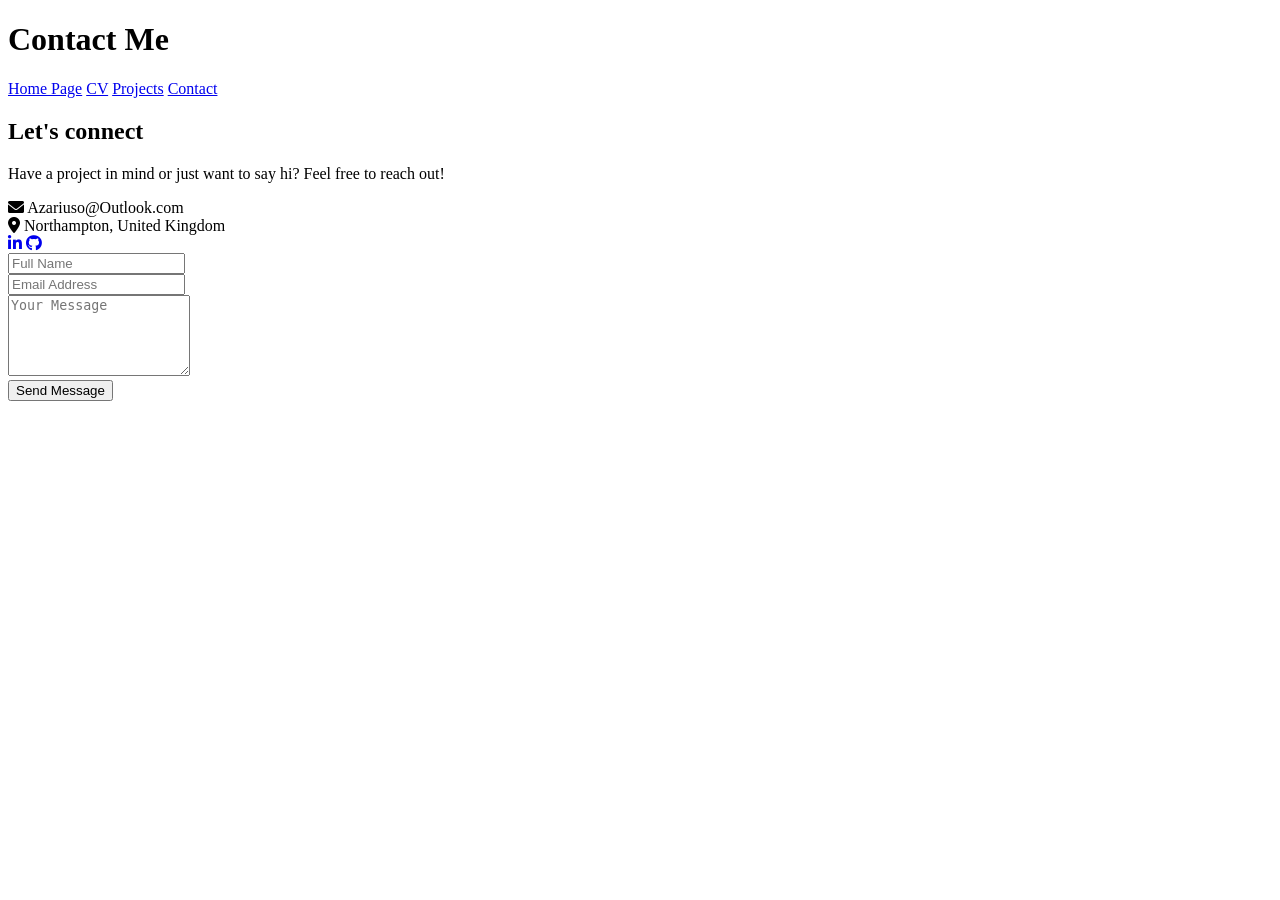
==== Contact.html @ 321ed541 "added files through an upload A portfolio website." ====
<!DOCTYPE html>
<html lang="en">
<head>
    <meta charset="UTF-8">
    <meta name="viewport" content="width=device-width, initial-scale=1.0">
    <title>Contact Me</title>
    <link rel="stylesheet" href="style.css">
    <link rel="stylesheet" href="https://cdnjs.cloudflare.com/ajax/libs/font-awesome/6.0.0/css/all.min.css">
</head>
<body>
 <header>
        <div class="logo">
            <span class="dot"></span>
            <div>
               <h1>Contact Me</h1>
            </div>
        </div>
        <nav>
		    <a href="Websitestuff.html">Home Page</a>
            <a href="Resume.html">CV</a>
            <a href="Projects.Html">Projects</a>
            <a href="Contact.Html">Contact</a>
        </nav>
    </header>
	

    <div class="background-blob"></div>
    
    <div class="contact-container">
        <div class="contact-info">
            <h2>Let's connect</h2>
            <p>Have a project in mind or just want to say hi? Feel free to reach out!</p>
            
            <div class="info-item">
                <i class="fas fa-envelope"></i>
                <span>Azariuso@Outlook.com</span>
            </div>
            <div class="info-item">
                <i class="fas fa-map-marker-alt"></i>
                <span>Northampton, United Kingdom</span>
            </div>

            <div class="social-links">
                <a href="https://www.linkedin.com/in/azariuso/"><i class="fab fa-linkedin-in"></i></a>
                <a href="https://github.com/AzariusO/AzariusO"><i class="fab fa-github"></i></a>
            </div>
        </div>

        <form method="post" action="mailto:Azariuso@Outlook.com" class="contact-form">
            <div class="input-group">
                <input type="text" placeholder="Full Name" required>
            </div>
            <div class="input-group">
                <input type="email" placeholder="Email Address" required>
            </div>
            <div class="input-group">
                <textarea placeholder="Your Message" rows="5" required></textarea>
            </div>
            <button type="submit" value="Send Email" class="submit-btn">Send Message</button>
        </form>
    </div>
</body>
</html>
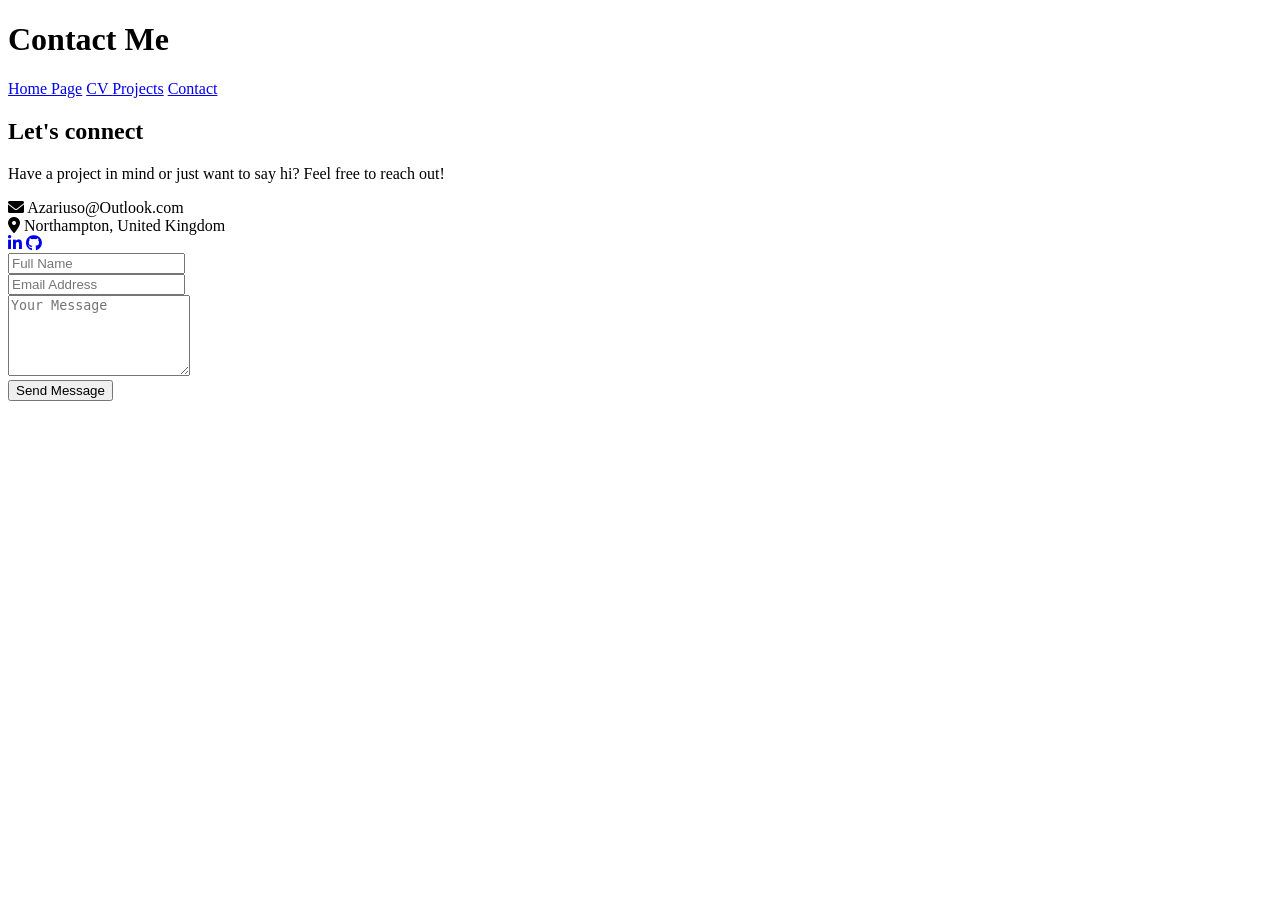
==== commit ec244013: "Fix HTML formatting issues in Contact.html" ====
--- a/Contact.html
+++ b/Contact.html
@@ -16,8 +16,8 @@
             </div>
         </div>
         <nav>
-		    <a href="Websitestuff.html">Home Page</a>
-            <a href="Resume.html">CV</a>
+		    <a href="index.html">Home Page</a>
+            <a href="Resume.html">CV </a>
             <a href="Projects.Html">Projects</a>
             <a href="Contact.Html">Contact</a>
         </nav>
@@ -60,4 +60,4 @@
         </form>
     </div>
 </body>
-</html>+</html>
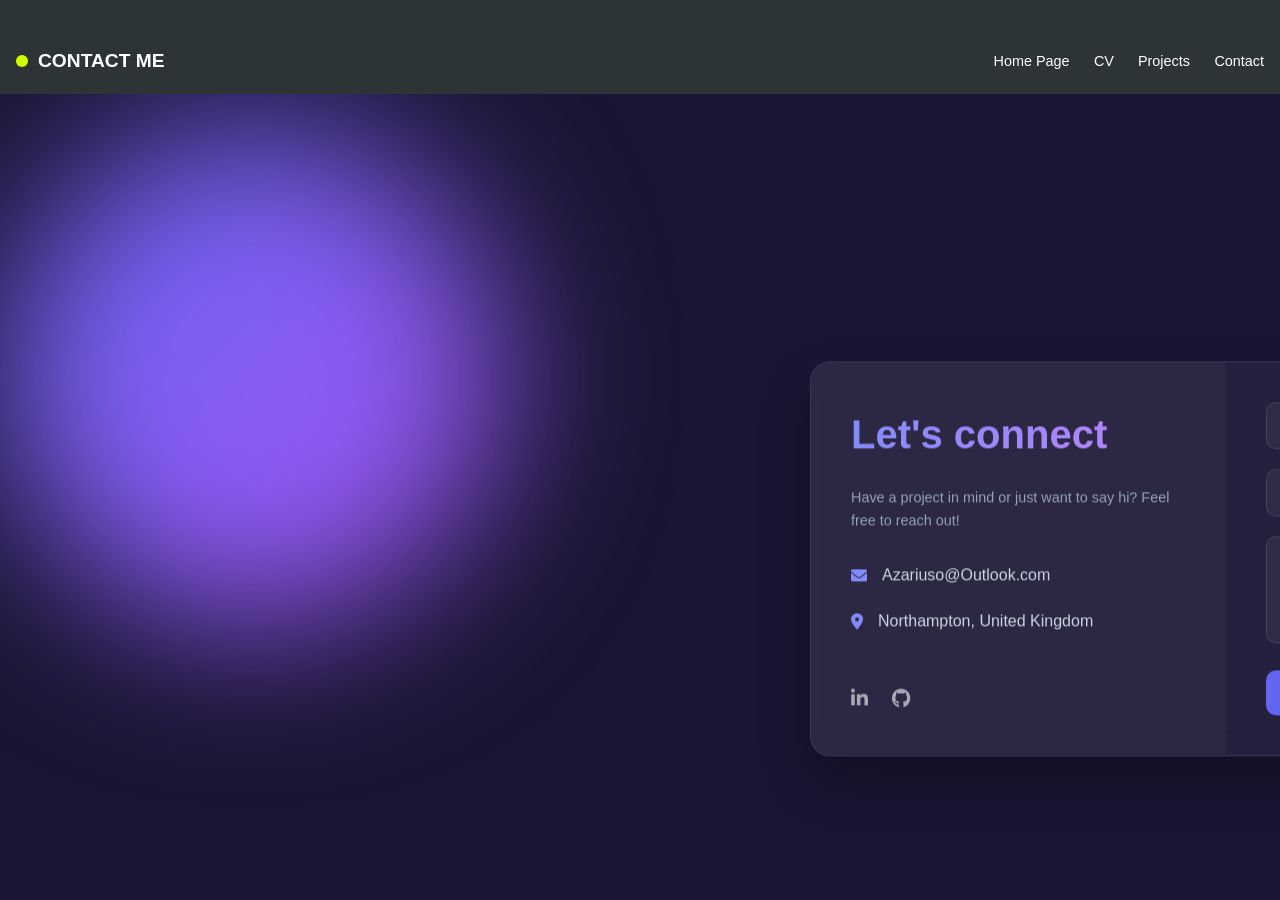
==== commit 26f6aa64: "Fix HTML formatting and update stylesheet link" ====
--- a/Contact.html
+++ b/Contact.html
@@ -4,7 +4,7 @@
     <meta charset="UTF-8">
     <meta name="viewport" content="width=device-width, initial-scale=1.0">
     <title>Contact Me</title>
-    <link rel="stylesheet" href="style.css">
+    <link rel="stylesheet" href="Style.css">
     <link rel="stylesheet" href="https://cdnjs.cloudflare.com/ajax/libs/font-awesome/6.0.0/css/all.min.css">
 </head>
 <body>
@@ -16,10 +16,10 @@
             </div>
         </div>
         <nav>
-		    <a href="index.html">Home Page</a>
-            <a href="Resume.html">CV </a>
-            <a href="Projects.Html">Projects</a>
-            <a href="Contact.Html">Contact</a>
+		    <a href="Portfolio-Website/index.html">Home Page</a>
+            <a href="Portfolio-Website/Resume.html">CV </a>
+            <a href="Portfolio-Website/Projects.Html">Projects</a>
+            <a href="Portfolio-Website/Contact.Html">Contact</a>
         </nav>
     </header>
 	
--- a/Style.css
+++ b/Style.css
@@ -0,0 +1,463 @@
+:root {
+    --bg-dark: #1a1533;
+    --text-white: #ffffff;
+    --accent-yellow: #d4ff00;
+    --accent-orange: #ff4d29;
+    --accent-blue: #8ee3ef;
+}
+
+body {
+    margin: 0;
+    font-family: 'Arial', sans-serif;
+    background-color: var(--bg-dark);
+    color: var(--text-white);
+}
+
+/* Header */
+header {
+    display: flex;
+    justify-content: space-between;
+    padding: 20px 50px;
+    align-items: center;
+}
+
+.logo { display: flex; align-items: center; }
+.logo h1 { font-size: 1.2rem; margin: 0; }
+.logo p { font-size: 0.8rem; margin: 0; opacity: 0.8; }
+.dot { height: 12px; width: 12px; background: var(--accent-yellow); border-radius: 50%; margin-right: 10px; }
+
+nav a { color: white; text-decoration: none; margin-left: 20px; font-size: 0.9rem; }
+
+/* Hero Section */
+.hero {
+    display: flex;
+    justify-content: center;
+    align-items: center;
+    min-height: 70vh;
+    gap: 50px;
+    padding: 0 10%;
+}
+
+.profile-pic {
+    width: 300px;
+    height: 300px;
+    border-radius: 50%;
+    overflow: hidden;
+    border: 1px solid rgba(255,255,255,0.2);
+}
+
+.profile-pic img {
+    width: 100%;
+    height: 100%;
+    object-fit: cover;
+}
+
+.bio-container { max-width: 500px; }
+.bio-container h1 { font-size: 4rem; margin-bottom: 10px; }
+
+
+.button-group { display: flex; gap: 15px; margin-top: 30px; }
+.btn {
+    width: 80px;
+    height: 80px;
+    border-radius: 50%;
+    display: flex;
+    align-items: center;
+    justify-content: center;
+    text-decoration: none;
+    font-weight: bold;
+    font-size: 0.8rem;
+    color: black;
+    transition: transform 0.2s;
+}
+
+.btn:hover { transform: scale(1.1); }
+.yellow { background-color: #FFCDA2 ; }
+.orange { background-color: #893168 ; }
+.blue { background-color: #989FCE; }
+
+/* Footer */
+footer {
+    display: flex;
+    justify-content: space-around;
+    padding: 40px 10%;
+    border-top: 1px solid rgba(255,255,255,0.1);
+    font-size: 0.9rem;
+}
+
+.footer-item h4 { margin-bottom: 5px; font-size: 1rem; }
+
+body {
+    font-family: 'Segoe UI', Tahoma, Geneva, Verdana, sans-serif;
+    margin: 0;
+    padding: 0;
+    background-color: #1a1533;
+    line-height: 1.6;
+}
+
+header {
+    background: #2d3436;
+    color: white;
+    padding: 3rem 1rem;
+    text-align: center;
+}
+
+.container {
+    max-width: 1100px;
+    margin: 2rem auto;
+    padding: 0 1rem;
+}
+
+/* Project Grid Layout */
+.project-grid {
+    display: flex;
+    flex-wrap: wrap;
+    gap: 24px;
+    justify-content: center;
+}
+
+.card {
+    background: white;
+    border-radius: 12px;
+    overflow: hidden;
+    width: 320px;
+    box-shadow: 0 4px 6px rgba(0,0,0,0.1);
+    transition: transform 0.3s ease, box-shadow 0.3s ease;
+    cursor: pointer;
+	color: black;
+}
+
+.card:hover {
+    transform: translateY(-10px);
+    box-shadow: 0 15px 30px rgba(0,0,0,0.2);
+}
+
+.card-image {
+    height: 180px;
+    background: #dfe6e9;
+    display: flex;
+    align-items: center;
+    justify-content: center;
+    position: relative;
+    overflow: hidden;
+	object-fit: contain;
+}   
+
+
+
+}
+/* 2. Text Overlay Animation */
+.card-image::after {
+    content: "View Project";
+    position: absolute;
+    background: rgba(9, 132, 227, 0.9);
+    color: white;
+    width: 100%;
+    height: 100%;
+    display: flex;
+    align-items: center;
+    justify-content: center;
+    font-weight: bold;
+    opacity: 0;
+    transition: opacity 0.3s ease;
+}
+
+.card:hover .card-image::after {
+    opacity: 1;
+}
+
+
+.card-content {
+    padding: 1.5rem;
+}
+
+.card-content h3 {
+    margin: 0 0 0.5rem 0;
+    color: #0984e3;
+}
+
+.tags {
+    margin-top: 1rem;
+}
+
+.tag {
+    display: inline-block;
+    background: #e1f5fe;
+    color: #0288d1;
+    padding: 0.3rem 0.7rem;
+    border-radius: 20px;
+    font-size: 0.75rem;
+    margin-right: 5px;
+}
+
+* {
+    box-sizing: border-box;
+    margin: 0;
+    padding: 0;
+}
+
+
+.resume-container {
+    max-width: 1450px;
+    margin: 0 auto;
+    background: #fff;
+    display: flex;
+    box-shadow: 0 10px 30px rgba(0,0,0,0.1);
+    border-radius: 8px;
+    overflow: hidden;
+	color: black;
+}
+
+.sidebar {
+    flex: 0 0 300px;
+    background-color: var(--primary-color);
+    color: var(--text-light);
+    padding: 40px 30px;
+}
+
+aside {
+	max-height:500px;
+}
+
+.sidebar h2 {
+    text-transform: uppercase;
+    font-size: 1.1rem;
+    margin-bottom: 15px;
+    margin-top: 30px;
+    border-bottom: 2px solid var(--accent-color);
+    display: inline-block;
+    letter-spacing: 1px;
+}
+
+.contact-info p, .skills-list li {
+    font-size: 0.9rem;
+    margin-bottom: 10px;
+    list-style: none;
+}
+
+
+.main-content {
+    flex: 1;
+    padding: 40px;
+}
+
+header {
+    border-bottom: 3px solid var(--primary-color);
+    padding-bottom: 20px;
+    margin-bottom: 30px;
+}
+
+header h1 {
+    font-size: 2.5rem;
+    color: var(--primary-color);
+    text-transform: uppercase;
+    line-height: 1.1;
+}
+
+header p {
+    font-size: 1.1rem;
+    color: var(--accent-color);
+    font-weight: bold;
+    margin-top: 5px;
+}
+
+section {
+    margin-bottom: 30px;
+}
+
+section h2 {
+    color: var(--primary-color);
+    margin-bottom: 15px;
+    font-size: 1.4rem;
+    text-transform: uppercase;
+    border-left: 5px solid var(--accent-color);
+    padding-left: 10px;
+}
+
+.job, .edu {
+    margin-bottom: 20px;
+}
+
+.job-title {
+    font-weight: bold;
+    font-size: 1.1rem;
+}
+
+.company-name, .dates {
+    color: #777;
+    font-style: italic;
+    font-size: 0.9rem;
+}
+
+.job-desc {
+    margin-top: 8px;
+    padding-left: 20px;
+}
+
+
+@media (max-width: 768px) {
+    .resume-container {
+        flex-direction: column;
+    }
+    
+    .sidebar {
+        text-align: center;
+    }
+    
+    .sidebar h2 {
+        display: block;
+        width: fit-content;
+        margin-left: auto;
+        margin-right: auto;
+    }
+}
+
+
+
+* {
+    margin: 0;
+    padding: 0;
+    box-sizing: border-box;
+    font-family: 'Segoe UI', Tahoma, Geneva, Verdana, sans-serif;
+}
+
+
+
+
+.background-blob {
+    position: absolute;
+    width: 500px;
+    height: 500px;
+    background: linear-gradient(135deg, #6366f1 0%, #a855f7 100%);
+    filter: blur(80px);
+    border-radius: 50%;
+    z-index: -1;
+    animation: move 10s infinite alternate;
+}
+
+@keyframes move {
+    from { transform: translate(-20%, -20%); }
+    to { transform: translate(30%,  30%); }
+}
+
+
+.contact-container {
+    display: flex;
+    width: 900px;
+    max-width: 95%;
+    background: rgba(255, 255, 255, 0.05);
+    backdrop-filter: blur(15px);
+    border: 1px solid rgba(255, 255, 255, 0.1);
+    border-radius: 20px;
+    overflow: hidden;
+    box-shadow: 0 25px 50px rgba(0, 0, 0, 0.3);
+	align-items: Center;
+	justify-content: Center;
+	transform: translate(90%, 60%);
+}
+
+
+.contact-info {
+    flex: 1;
+    padding: 40px;
+    background: rgba(255, 255, 255, 0.03);
+    display: flex;
+    flex-direction: column;
+    justify-content: center;
+}
+
+.contact-info h2 {
+    font-size: 2.5rem;
+    margin-bottom: 20px;
+    background: linear-gradient(to right, #818cf8, #c084fc);
+    -webkit-background-clip: text;
+    -webkit-text-fill-color: transparent;
+}
+
+.contact-info p {
+    color: #94a3b8;
+    margin-bottom: 30px;
+    line-height: 1.6;
+}
+
+.info-item {
+    display: flex;
+    align-items: center;
+    margin-bottom: 20px;
+    color: #cbd5e1;
+}
+
+.info-item i {
+    margin-right: 15px;
+    color: #818cf8;
+}
+
+.social-links {
+    margin-top: 30px;
+}
+
+.social-links a {
+    color: #fff;
+    font-size: 1.2rem;
+    margin-right: 20px;
+    transition: 0.3s;
+    opacity: 0.6;
+}
+
+.social-links a:hover {
+    opacity: 1;
+    color: #818cf8;
+    transform: translateY(-3px);
+}
+
+/* Right Side: Form */
+.contact-form {
+    flex: 1.2;
+    padding: 40px;
+    display: flex;
+    flex-direction: column;
+    gap: 20px;
+}
+
+.input-group input, 
+.input-group textarea {
+    width: 100%;
+    padding: 15px;
+    background: rgba(255, 255, 255, 0.05);
+    border: 1px solid rgba(255, 255, 255, 0.1);
+    border-radius: 10px;
+    outline: none;
+    color: #fff;
+    transition: 0.3s;
+}
+
+.input-group input:focus, 
+.input-group textarea:focus {
+    border-color: #818cf8;
+    background: rgba(255, 255, 255, 0.1);
+}
+
+.submit-btn {
+    padding: 15px;
+    background: #6366f1;
+    color: white;
+    border: none;
+    border-radius: 10px;
+    font-weight: 600;
+    cursor: pointer;
+    transition: 0.3s;
+}
+
+.submit-btn:hover {
+    background: #4f46e5;
+    box-shadow: 0 0 20px rgba(99, 102, 241, 0.4);
+}
+
+@media (max-width: 768px) {
+    .contact-container {
+        flex-direction: column;
+    }
+    .contact-info {
+        padding: 30px;
+    }
+}
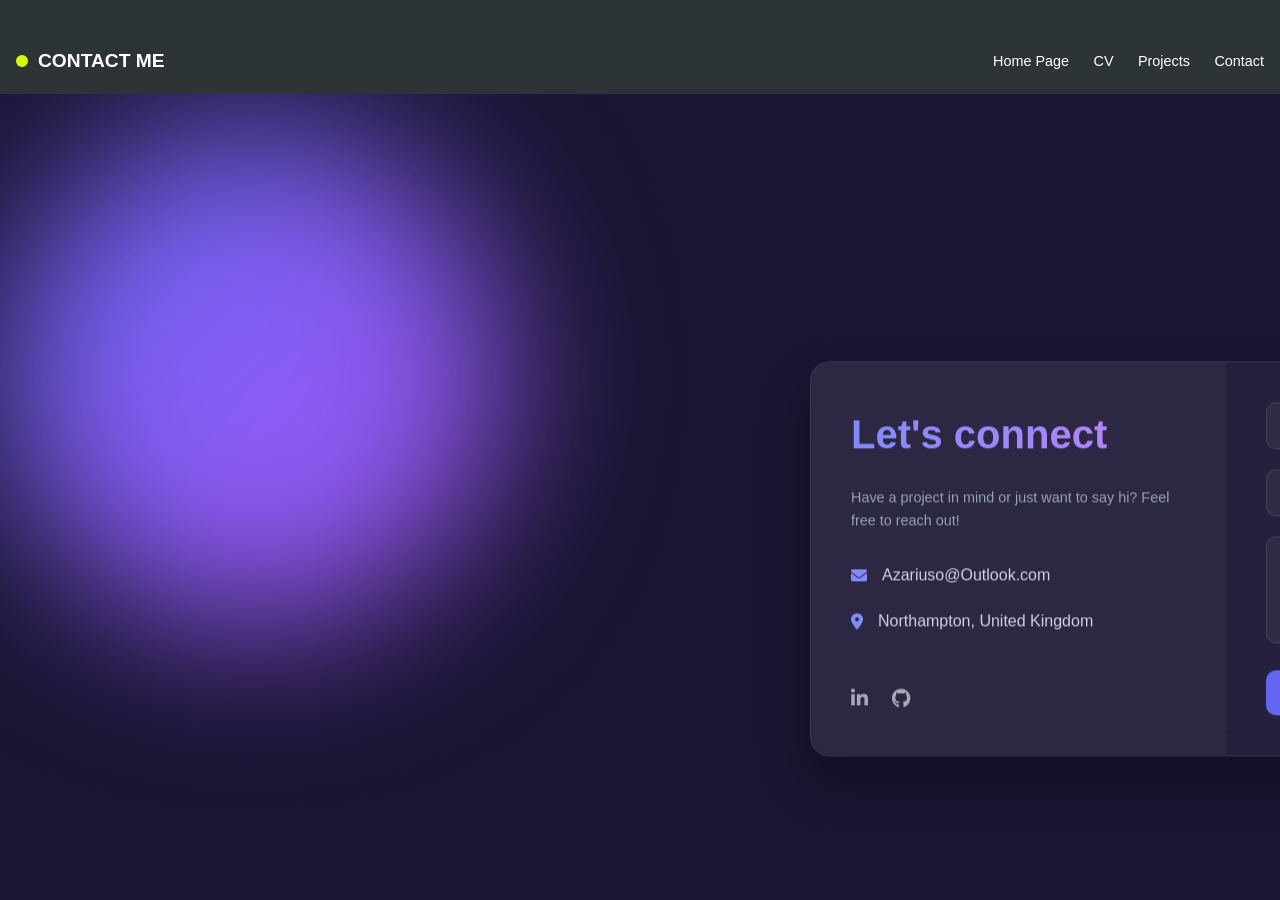
==== commit 73d12caf: "Update Contact.html" ====
--- a/Contact.html
+++ b/Contact.html
@@ -16,10 +16,10 @@
             </div>
         </div>
         <nav>
-		    <a href="Portfolio-Website/index.html">Home Page</a>
-            <a href="Portfolio-Website/Resume.html">CV </a>
-            <a href="Portfolio-Website/Projects.Html">Projects</a>
-            <a href="Portfolio-Website/Contact.Html">Contact</a>
+		    <a href="index.html">Home Page</a>
+            <a href="Resume.html">CV</a>
+            <a href="Projects.html">Projects</a>
+            <a href="Contact.html">Contact</a>
         </nav>
     </header>
 	
